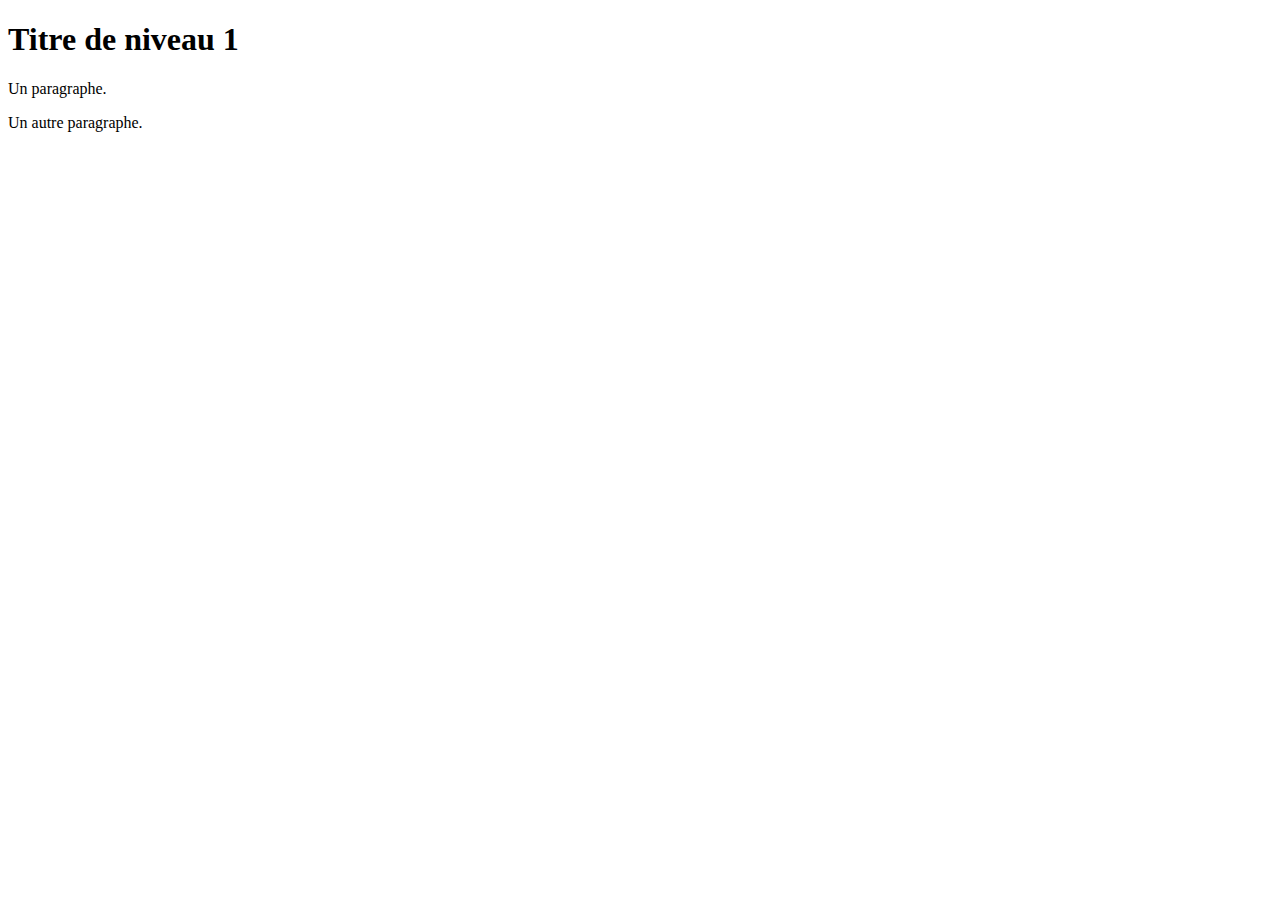
==== index.html @ 8bdc61c3 "Ajout du fichier index.html" ====
<!DOCTYPE html>
<html>
    <head>
        <meta name="viewport" content="width=device-width, initial-scale=1">
        <title>Le titre de la page.</title>
    </head>

    <body>
        <h1>Titre de niveau 1</h1>
        <p>Un paragraphe.</p>
        <p>Un autre paragraphe.</p>
    </body>
</html>
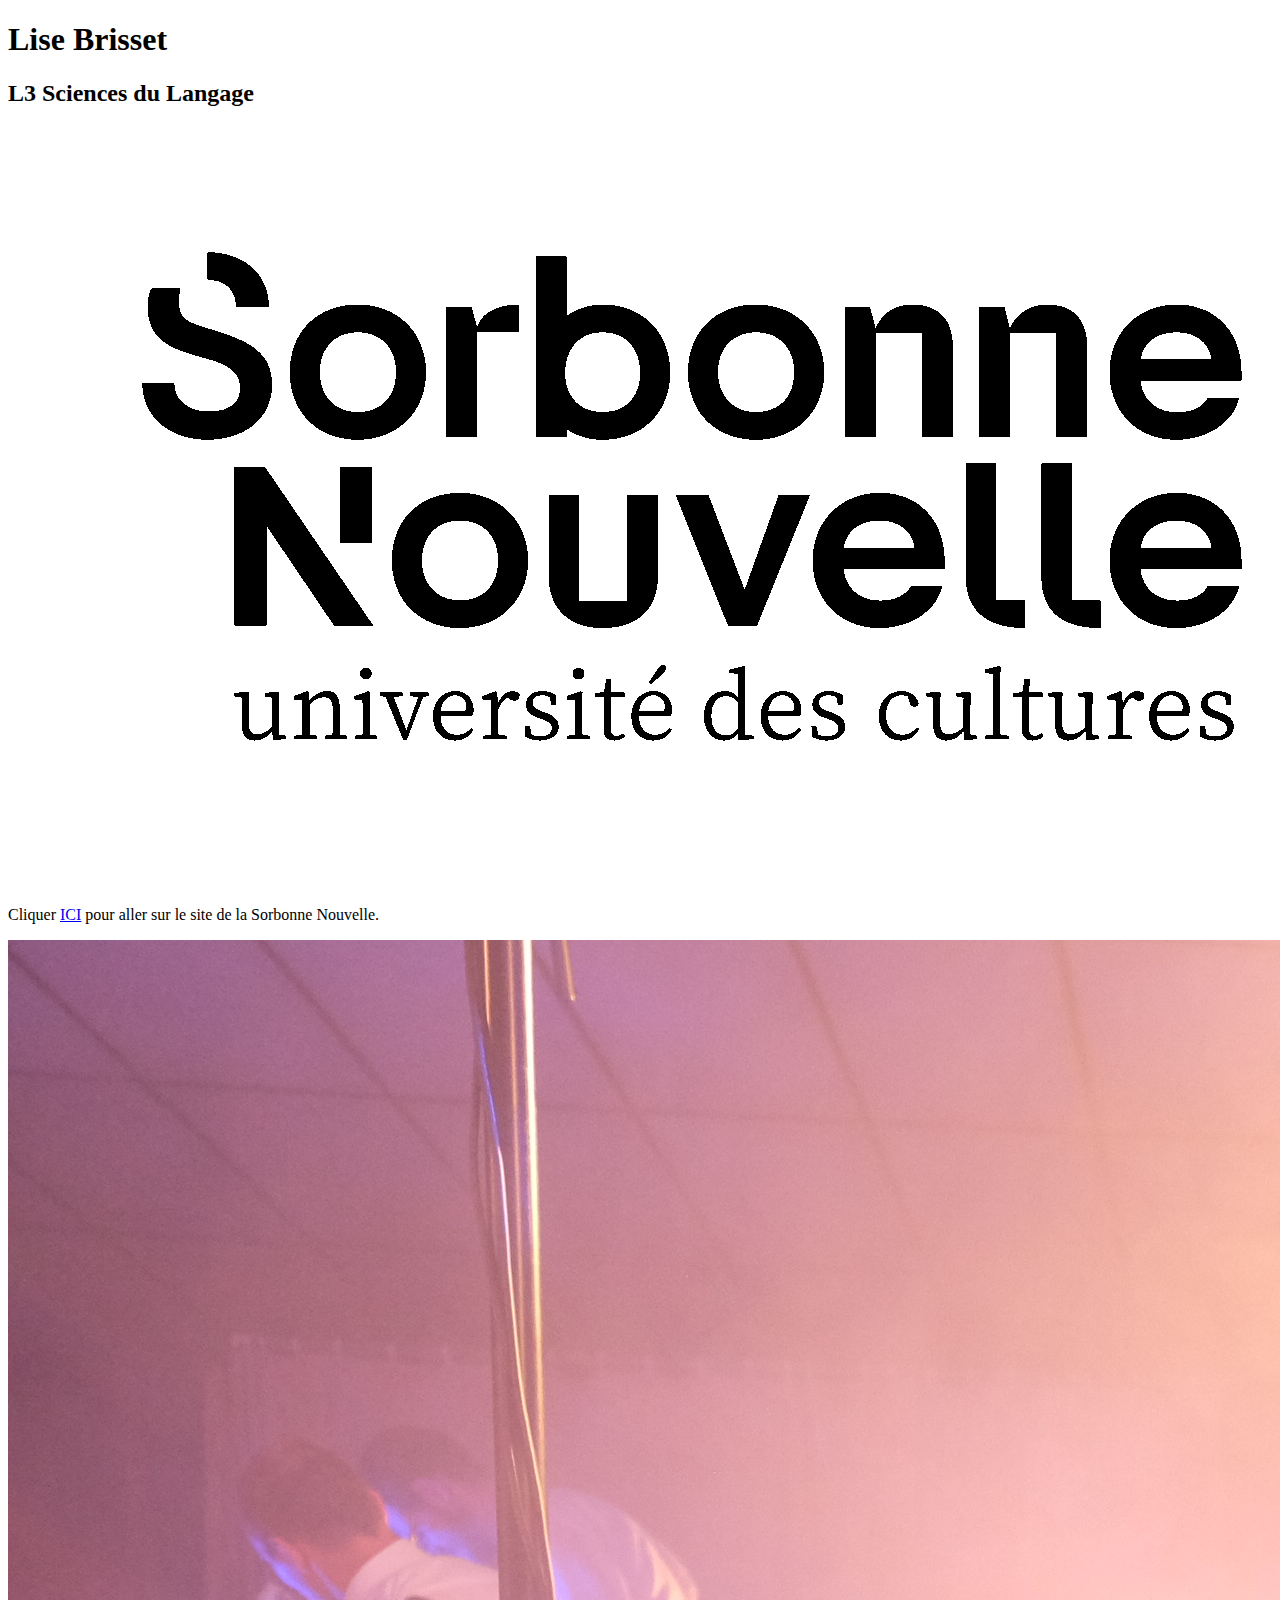
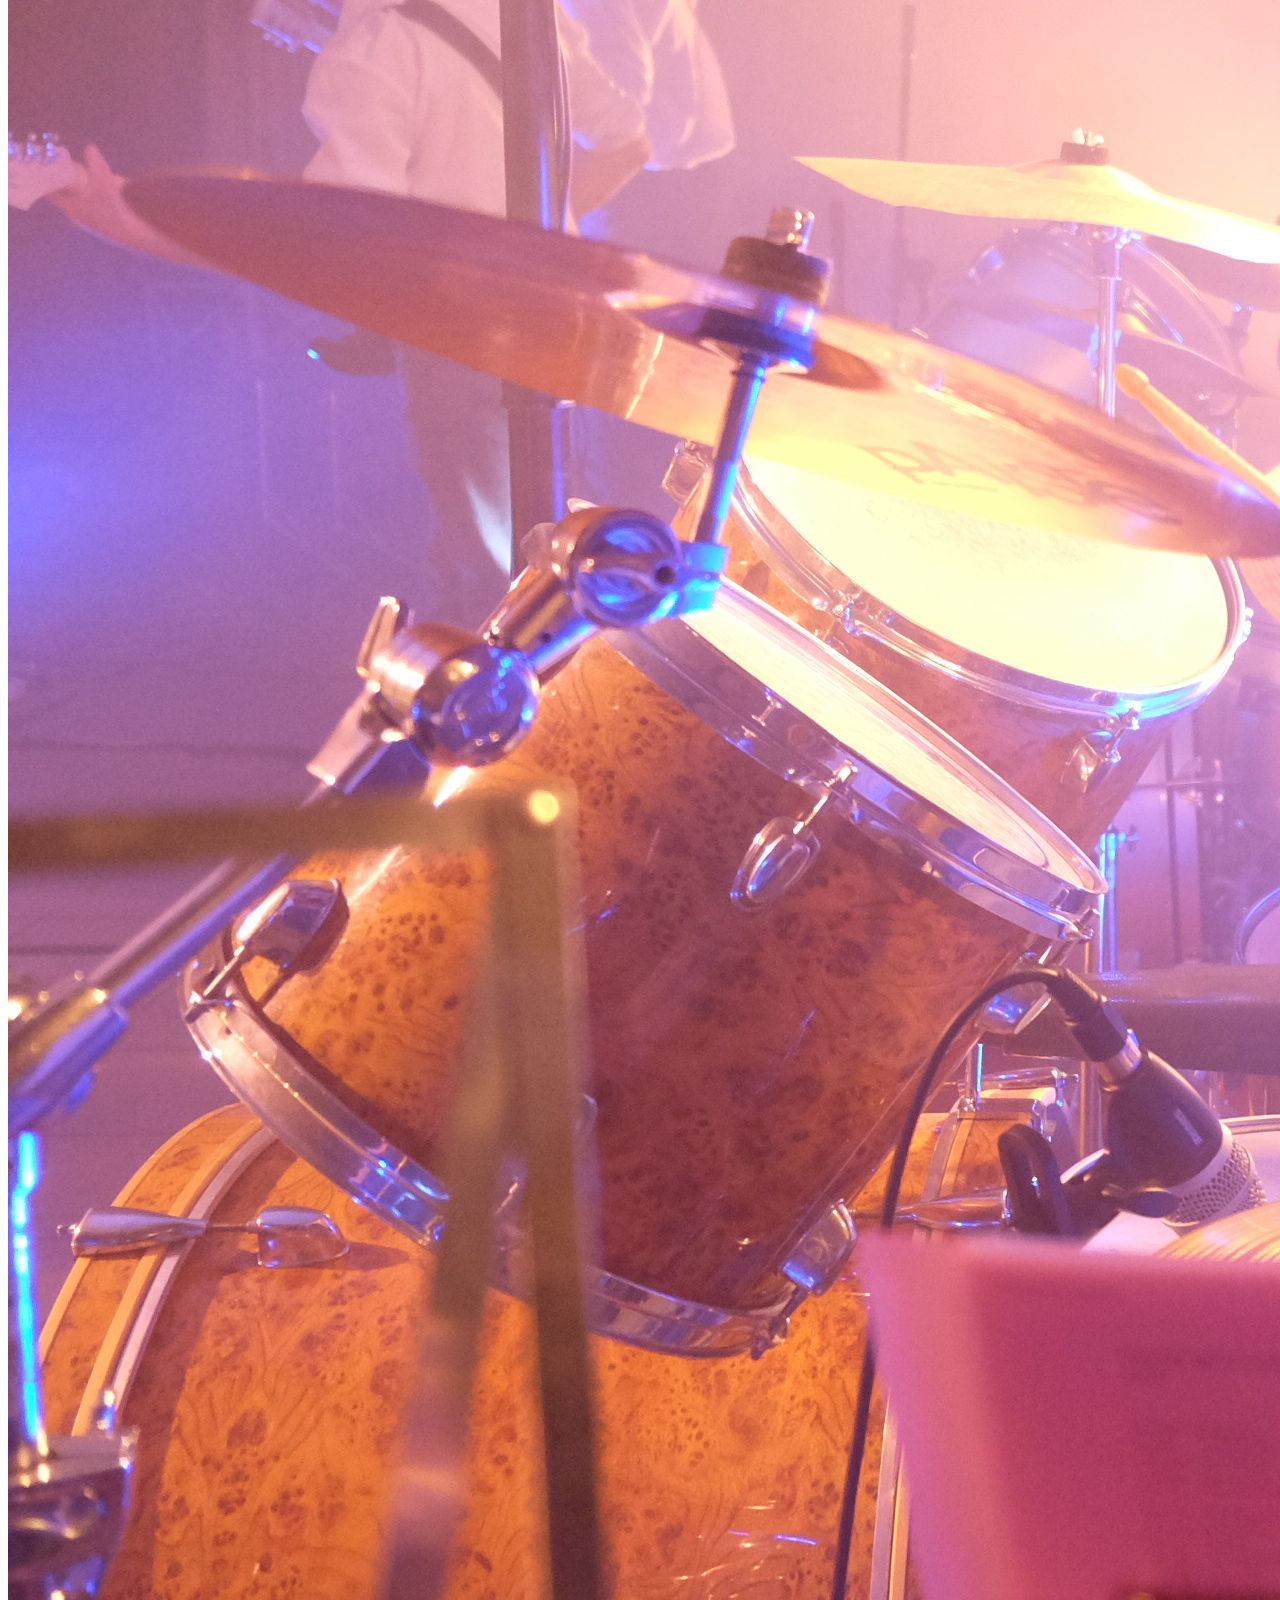
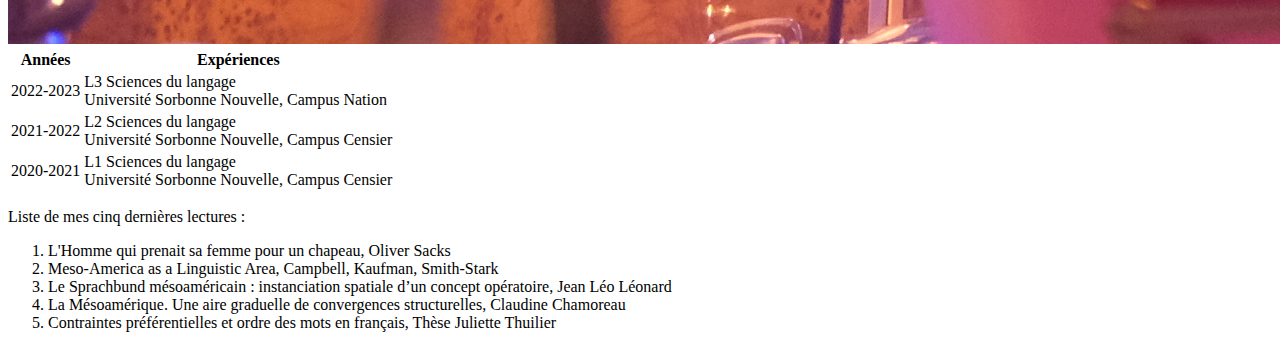
==== commit c57e4210: "Modification séance 1" ====
--- a/index.html
+++ b/index.html
@@ -1,13 +1,35 @@
 <!DOCTYPE html>
 <html>
     <head>
+		<meta charset="UTF-8" />
         <meta name="viewport" content="width=device-width, initial-scale=1">
-        <title>Le titre de la page.</title>
+        <title>Le site de Lise</title>
     </head>
 
     <body>
-        <h1>Titre de niveau 1</h1>
-        <p>Un paragraphe.</p>
-        <p>Un autre paragraphe.</p>
+        <h1>Lise Brisset</h1>
+        <h2>L3 Sciences du Langage</h2>
+		<img src="assets/img/sorbonne-nouvelle-devise-trapezes.png"/>
+		<p>Cliquer <a href="http://www.univ-paris3.fr/">ICI</a> pour aller sur le site de la Sorbonne Nouvelle.</p>
+		<img src="assets/img/concert2019.JPG" />
+		<table>
+			<thead>
+				<tr><th>Années</th><th>Expériences</th></tr>
+			</thead>
+			<tbody>
+				<tr><td>2022-2023</td><td>L3 Sciences du langage<br/>Université Sorbonne Nouvelle, Campus Nation</td></tr>
+				<tr><td>2021-2022</td><td>L2 Sciences du langage<br/>Université Sorbonne Nouvelle, Campus Censier</td></tr>
+				<tr><td>2020-2021</td><td>L1 Sciences du langage<br/>Université Sorbonne Nouvelle, Campus Censier</td></tr>
+			</tbody>
+		</table>
+		
+		<p>Liste de mes cinq dernières lectures :</p>
+		<ol>
+			<li>L'Homme qui prenait sa femme pour un chapeau, Oliver Sacks</li>
+			<li>Meso-America as a Linguistic Area, Campbell, Kaufman, Smith-Stark</li>
+			<li>Le Sprachbund mésoaméricain : instanciation spatiale d’un concept opératoire, Jean Léo Léonard</li>
+			<li>La Mésoamérique. Une aire graduelle de convergences structurelles, Claudine Chamoreau</li>
+			<li>Contraintes préférentielles et ordre des mots en français, Thèse Juliette Thuilier</li>
+		</ol>
     </body>
 </html>
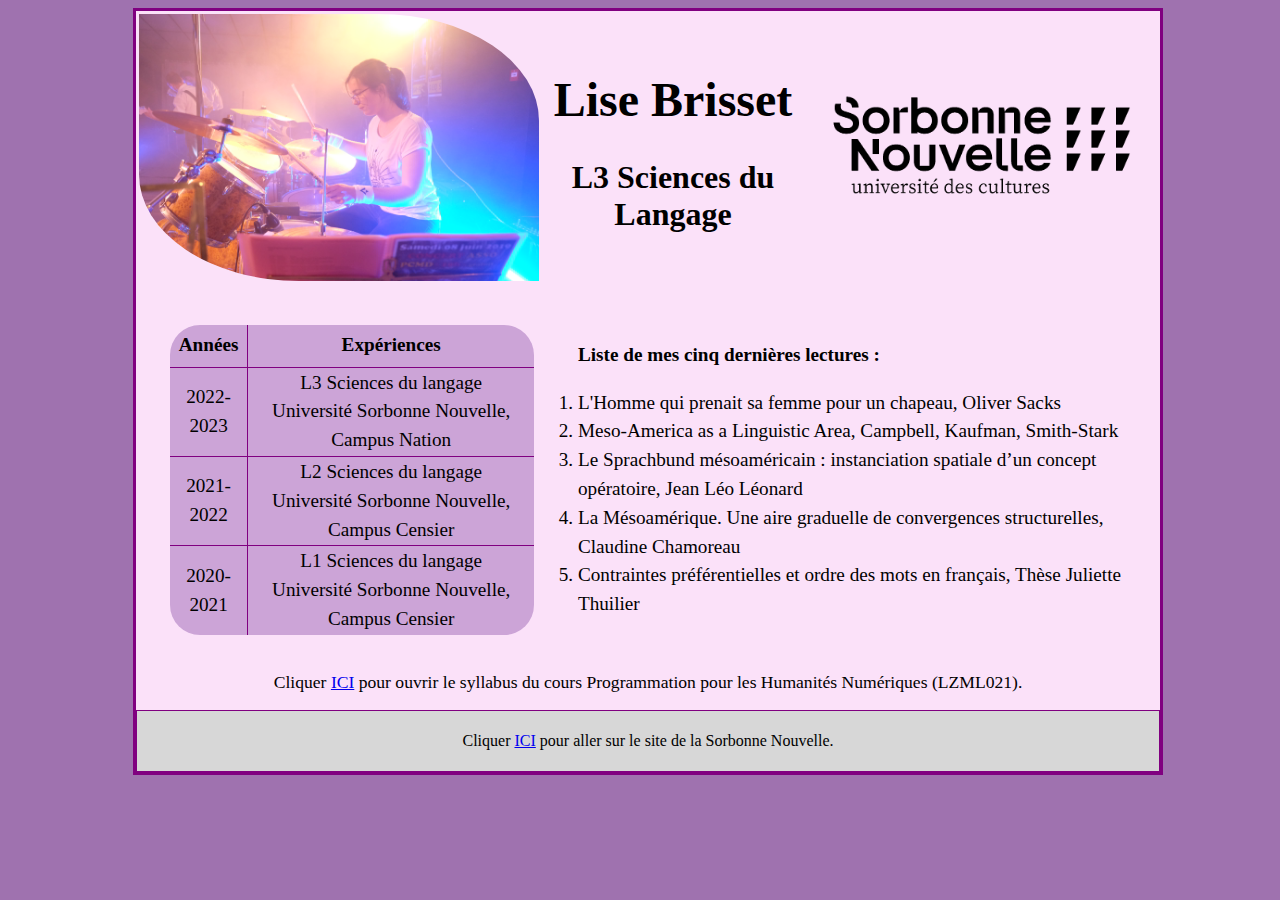
==== commit cd1700ae: "Version semaine 2" ====
--- a/index.html
+++ b/index.html
@@ -4,32 +4,64 @@
 		<meta charset="UTF-8" />
         <meta name="viewport" content="width=device-width, initial-scale=1">
         <title>Le site de Lise</title>
+		<link rel="stylesheet" href="assets/css/style.css" >
     </head>
 
     <body>
-        <h1>Lise Brisset</h1>
-        <h2>L3 Sciences du Langage</h2>
-		<img src="assets/img/sorbonne-nouvelle-devise-trapezes.png"/>
-		<p>Cliquer <a href="http://www.univ-paris3.fr/">ICI</a> pour aller sur le site de la Sorbonne Nouvelle.</p>
-		<img src="assets/img/concert2019.JPG" />
-		<table>
-			<thead>
-				<tr><th>Années</th><th>Expériences</th></tr>
-			</thead>
-			<tbody>
-				<tr><td>2022-2023</td><td>L3 Sciences du langage<br/>Université Sorbonne Nouvelle, Campus Nation</td></tr>
-				<tr><td>2021-2022</td><td>L2 Sciences du langage<br/>Université Sorbonne Nouvelle, Campus Censier</td></tr>
-				<tr><td>2020-2021</td><td>L1 Sciences du langage<br/>Université Sorbonne Nouvelle, Campus Censier</td></tr>
-			</tbody>
-		</table>
+		<div id="page">
 		
-		<p>Liste de mes cinq dernières lectures :</p>
-		<ol>
-			<li>L'Homme qui prenait sa femme pour un chapeau, Oliver Sacks</li>
-			<li>Meso-America as a Linguistic Area, Campbell, Kaufman, Smith-Stark</li>
-			<li>Le Sprachbund mésoaméricain : instanciation spatiale d’un concept opératoire, Jean Léo Léonard</li>
-			<li>La Mésoamérique. Une aire graduelle de convergences structurelles, Claudine Chamoreau</li>
-			<li>Contraintes préférentielles et ordre des mots en français, Thèse Juliette Thuilier</li>
-		</ol>
+			<div class="entete">
+				<table>
+					<tr>
+						<td id="case_avatar">
+							<img id="img_avatar" src="assets/img/concert2019.JPG" />
+						</td>
+						<td>
+							<h1>Lise Brisset</h1>
+							<h2>L3 Sciences du Langage</h2>
+						</td>
+						<td>
+							<img id="img_logo" src="assets/img/sorbonne-nouvelle-devise-trapezes.png"/>
+						</td>
+					</tr>
+				</table>
+			</div>
+			
+			<div id="aboutme">
+				<table>
+					<tr>
+						<td>
+							<table class="tableaux">
+								<thead>
+									<tr><th class="annee">Années</th><th>Expériences</th></tr>
+								</thead>
+								<tbody>
+									<tr><td class="annee">2022-2023</td><td>L3 Sciences du langage<br/>Université Sorbonne Nouvelle, Campus Nation</td></tr>
+									<tr><td class="annee">2021-2022</td><td>L2 Sciences du langage<br/>Université Sorbonne Nouvelle, Campus Censier</td></tr>
+									<tr><td class="annee">2020-2021</td><td>L1 Sciences du langage<br/>Université Sorbonne Nouvelle, Campus Censier</td></tr>
+								</tbody>
+							</table>
+						</td>
+						
+						<td>
+							<ol>
+								<p><b>Liste de mes cinq dernières lectures :</b></p>
+								<li>L'Homme qui prenait sa femme pour un chapeau, Oliver Sacks</li>
+								<li>Meso-America as a Linguistic Area, Campbell, Kaufman, Smith-Stark</li>
+								<li>Le Sprachbund mésoaméricain : instanciation spatiale d’un concept opératoire, Jean Léo Léonard</li>
+								<li>La Mésoamérique. Une aire graduelle de convergences structurelles, Claudine Chamoreau</li>
+								<li>Contraintes préférentielles et ordre des mots en français, Thèse Juliette Thuilier</li>
+							</ol>
+						</td>
+					</tr>
+				</table>
+			</div>
+			
+			<div id="syllabus">
+				<p>Cliquer <a href="syllabus.html">ICI</a> pour ouvrir le syllabus du cours Programmation pour les Humanités Numériques (LZML021).</p>
+			</div>
+			
+			<footer><p>Cliquer <a href="http://www.univ-paris3.fr/">ICI</a> pour aller sur le site de la Sorbonne Nouvelle.</p></footer>
+		</div>
     </body>
 </html>
--- a/assets/css/style.css
+++ b/assets/css/style.css
@@ -0,0 +1,100 @@
+body {
+	background-color:#9F72AF;
+	font-size:14px;
+	width:100vw;
+}
+
+h1 {
+	font-size:3rem;
+}
+
+h2 {
+	font-size:2rem;
+}
+
+#page {
+	margin:auto;
+	width:80%;
+	background-color:#FBE1F9;
+	border-width:3px;
+	border-style: solid;
+	border-color: purple;
+}
+
+.entete {
+	text-align:center;
+	display:flex;
+	font-family:malgun gothic;
+}
+
+.entete table{
+	width:100%;
+}
+
+
+#aboutme {
+	margin:3%;
+	font-size:1.2rem;
+	line-height:1.5;
+	font-family:calibri;
+}
+
+#aboutme table {
+	width:100%;
+}
+
+.tableaux {
+	border-collapse:collapse;
+	border-radius:30px;
+	background-color:#cca4d7;
+}
+
+.tableaux th {
+	height:40px;
+}
+
+.tableaux td {
+	height:70px;
+	text-align:center;
+}
+
+.tableaux tr:hover {
+	background-color:#B688CF;
+}
+/* Je n'ai pas réussi à trouver le moyen de laisser l'aspect arrondie de la première et dernière ligne lorsque l'on passe dessus. */
+
+.tableaux tbody tr {
+	border-top:1px solid purple;
+}
+
+.annee {
+	border-right:1px solid purple;
+}
+
+#syllabus {
+	text-align:center;
+	font-size:1.1rem;
+	font-family:calibri;
+}
+
+footer {
+	text-align:center;
+	background-color:#D7D7D7;
+	font-size:1rem;
+	padding:5px;
+	border: 1px solid purple;
+	font-family:calibri;
+}
+
+#img_logo {
+	width:350px;
+}
+
+#img_avatar {
+	width:400px;
+	border-radius:0% 40%;
+}
+
+#case_avatar {
+	text-align:left;
+}
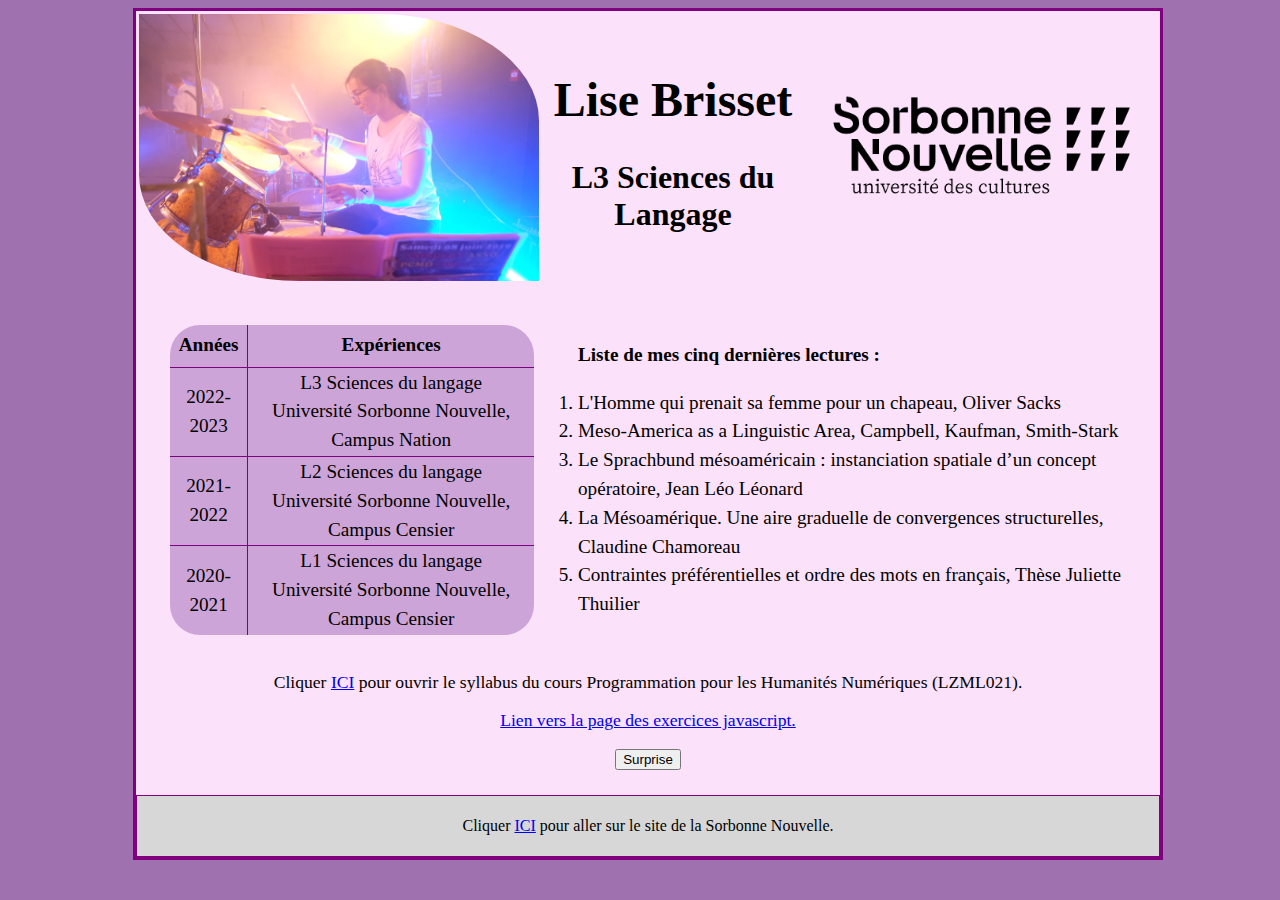
==== commit 08470f8a: "Version 3 du site" ====
--- a/index.html
+++ b/index.html
@@ -57,11 +57,27 @@
 				</table>
 			</div>
 			
-			<div id="syllabus">
+			<div class="liens_bas_de_page">
 				<p>Cliquer <a href="syllabus.html">ICI</a> pour ouvrir le syllabus du cours Programmation pour les Humanités Numériques (LZML021).</p>
 			</div>
 			
+			<div class="liens_bas_de_page">
+				<p><a href="devoir-string.html">Lien vers la page des exercices javascript.</a></p>
+			</div>
+			
+			<div id="bouton"">
+				<button onclick="bouton_surprise()">Surprise</button>
+			</div>
+			
 			<footer><p>Cliquer <a href="http://www.univ-paris3.fr/">ICI</a> pour aller sur le site de la Sorbonne Nouvelle.</p></footer>
+			
 		</div>
+		
+		<script>
+			function bouton_surprise() {
+				alert("Vive les Sciences du Langage !")
+			}
+		</script>
+		
     </body>
 </html>
--- a/assets/css/style.css
+++ b/assets/css/style.css
@@ -71,10 +71,15 @@
 	border-right:1px solid purple;
 }
 
-#syllabus {
+.liens_bas_de_page {
 	text-align:center;
 	font-size:1.1rem;
 	font-family:calibri;
+}
+
+#bouton {
+	text-align:center;
+	margin-bottom:25px;
 }
 
 footer {
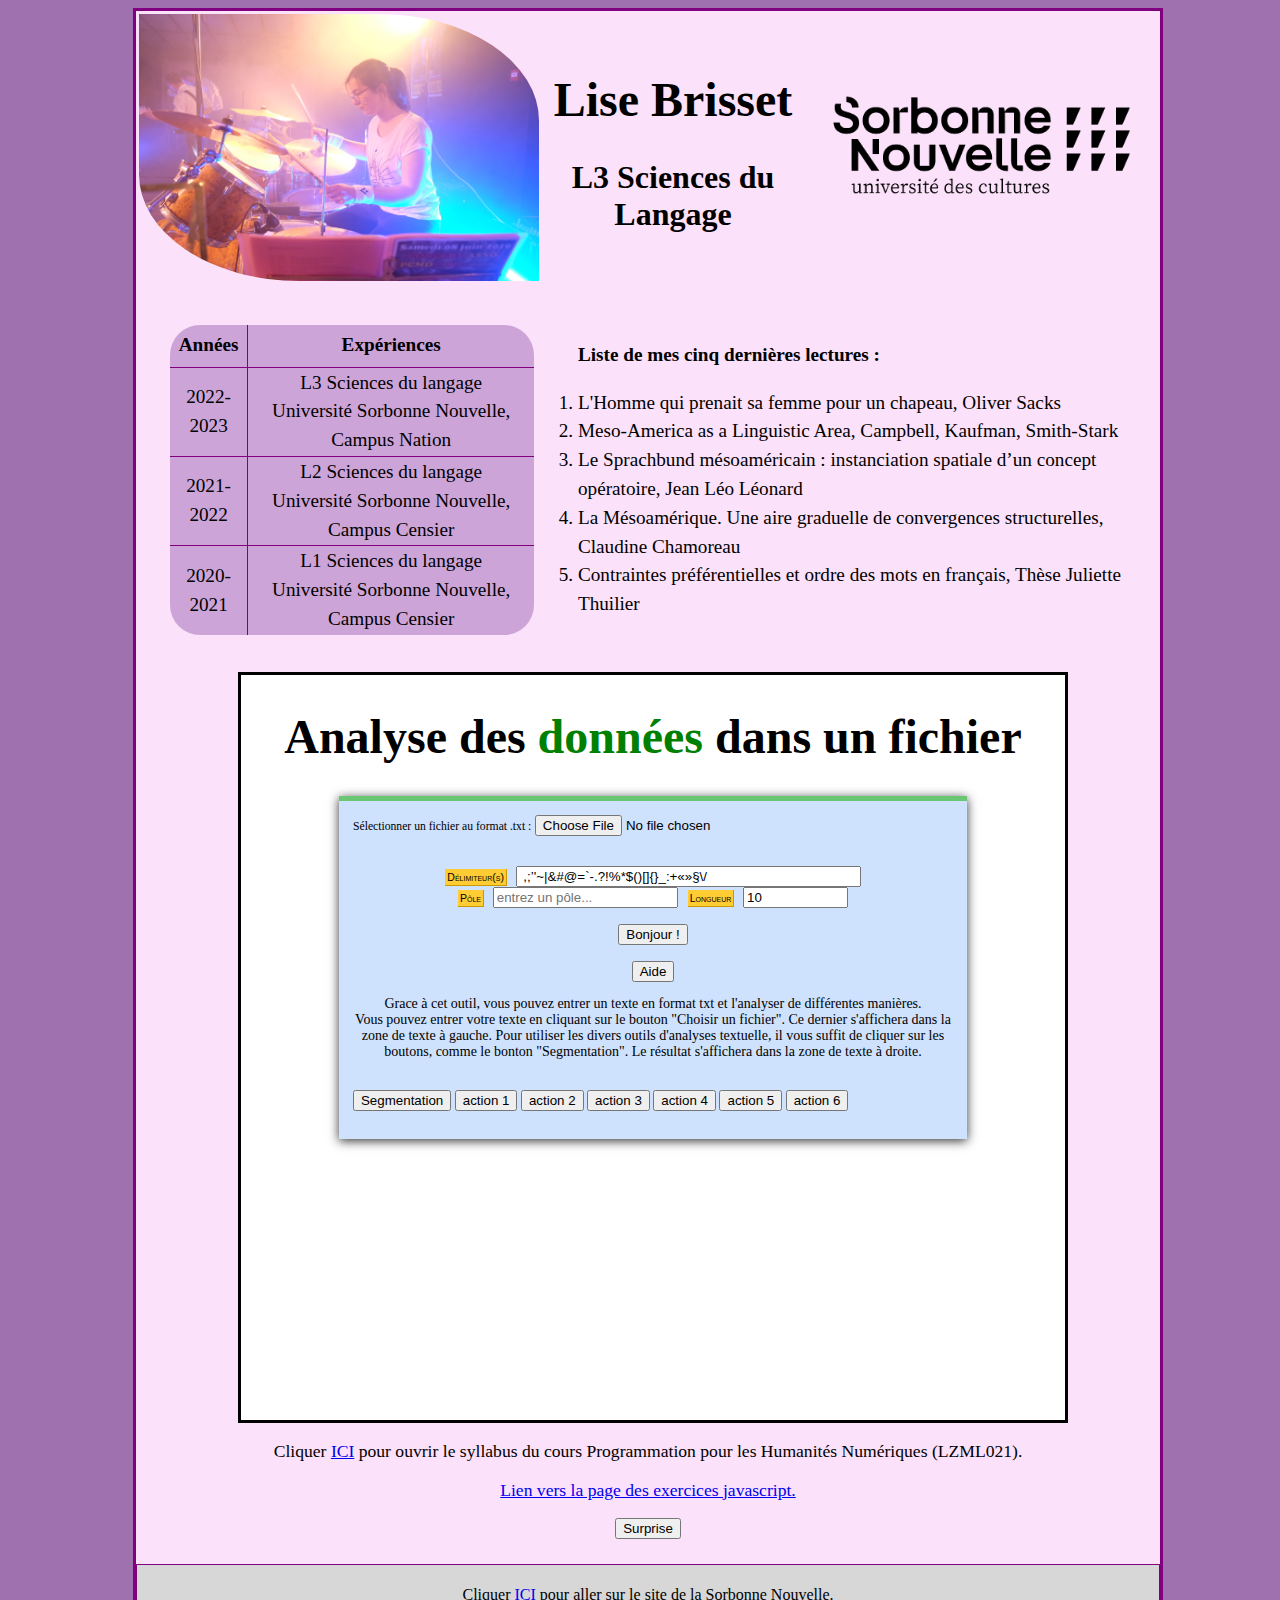
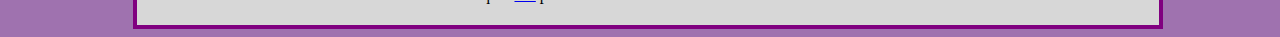
==== commit 17730774: "projet-v1" ====
--- a/index.html
+++ b/index.html
@@ -5,6 +5,7 @@
         <meta name="viewport" content="width=device-width, initial-scale=1">
         <title>Le site de Lise</title>
 		<link rel="stylesheet" href="assets/css/style.css" >
+		<script src="assets/JS/main.js"></script>
     </head>
 
     <body>
@@ -57,6 +58,63 @@
 				</table>
 			</div>
 			
+			
+			<div id="container">
+				<h1 style="text-align:center;">Analyse des <span style="color:green">données</span> dans un fichier</h1>
+
+				<div id="page-wrapper">
+					<div>
+						<span>
+							<label for="fileInput" class="btn"><small>Sélectionner un fichier au format .txt
+									:</small></label>
+							<input id="fileInput" type="file" accept="text/plain" name="Fichier (.txt)" />
+						</span>
+					</div>
+					<br />
+					<p style="text-align:center;">
+						<small>
+							<label for="delimID" class="mylabel">Délimiteur(s)</label>
+							&nbsp;
+							<input type="text" value=" ,;’'~|&#@=`-.?!%*$()[]{}_:+«»§\/" name="delim" id="delimID" size="40" />
+						</small>
+						<br />
+						<small>
+							<label for="poleID" class="mylabel">Pôle</label>
+							&nbsp;
+							<input type="text" placeholder="entrez un pôle..." name="pole" id="poleID" size="20" />
+						</small>
+						&nbsp;
+						<small>
+							<label for="lgID" class="mylabel">Longueur</label>
+							&nbsp;
+							<input type="text" value="10" name="lg" id="lgID" size="10" />
+						</small>
+						<br />
+						<br />
+						<button onclick='alert("Voici un outil pour faire des analyses textuelle, développé dans le cadre du cours Programmation pour les Humanités Numériques en 2023.");'><span>Bonjour !</span></button>
+						<br/>
+						<br/>
+						<button id="boutonAide" onclick="bouton_aide()">Aide</button>
+						<div id="aide"><p><center>Grace à cet outil, vous pouvez entrer un texte en format txt et l'analyser de différentes manières. <br/>Vous pouvez entrer votre texte en cliquant sur le bouton "Choisir un fichier". Ce dernier s'affichera dans la zone de texte à gauche. Pour utiliser les divers outils d'analyses textuelle, il vous suffit de cliquer sur les boutons, comme le bonton "Segmentation". Le résultat s'affichera dans la zone de texte à droite.</center></p></div>
+						<br />
+						<button class="submit" onclick="bouton_segmentation()");"><span>Segmentation</span></button>
+						<button class="submit" onclick="alert('Je ne fais rien, changez-moi !');"><span>action 1</span></button>
+						<button class="submit" onclick="alert('Je ne fais rien, changez-moi !')"><span>action 2</span></button>
+						<button class="submit" onclick="alert('Je ne fais rien, changez-moi !')"><span>action 3</span></button>
+						<button class="submit" onclick="alert('Je ne fais rien, changez-moi !')"><span>action 4</span></button>
+						<button class="submit" onclick="alert('Je ne fais rien, changez-moi !')"><span>action 5</span></button>
+						<button class="submit" onclick="alert('Je ne fais rien, changez-moi !')"><span>action 6</span></button>
+					</p>
+				</div>
+				<div id="logger" style="width:100%"></div>
+				<br />
+				<div id="Global">
+					<div id="fileDisplayArea"></div>
+					<div id="page-analysis"></div>
+				</div>
+			</div>
+			
+
 			<div class="liens_bas_de_page">
 				<p>Cliquer <a href="syllabus.html">ICI</a> pour ouvrir le syllabus du cours Programmation pour les Humanités Numériques (LZML021).</p>
 			</div>
--- a/assets/css/style.css
+++ b/assets/css/style.css
@@ -103,3 +103,77 @@
 #case_avatar {
 	text-align:left;
 }
+
+
+/* Ajout du style du projet en dessous */
+
+.mylabel {
+	background-color: rgb(255, 204, 51);
+	font-family: arial,helvetica,sans-serif;
+	font-variant: small-caps;
+	font-size: 90%;
+	padding: 2px;
+	border-right: 1px solid rgb(204, 153, 0);
+	border-bottom: 1px solid rgb(204, 153, 0);
+}
+
+.infolog {
+	text-align:center;
+	border: 2pt solid rgb(0, 128, 0);
+	padding: 1pt;
+	margin-left: 0px;
+	margin-right: 0px;
+	background: rgb(128, 255, 128);
+}
+
+.errorlog {
+	text-align:center;
+	border: 2pt solid rgb(255, 0, 0);
+	padding: 2pt;
+	margin-left: 0px;
+	margin-right: 0px;
+	background-color: rgb(255, 96, 96);
+}
+
+#container {
+	background-color: white;
+	border: 3px solid black;
+	padding: 2px;
+	padding-bottom: 5%; 
+	width: 80%;
+	margin-left:10%;
+	height: 100%;
+	min-height: 100%;
+	position: relative;
+}
+
+#page-wrapper {
+	width: 600px;
+	background: #cee1fd;
+	padding: 1em;
+	margin: 1em auto;
+	border-top: 5px solid #69c773;
+	box-shadow: 0 2px 10px rgba(0,0,0,0.8);
+}
+
+#Global {
+	margin-right: auto; 
+	margin-left: auto; 
+	width: 80%; 
+	border: 3px; 
+	display:table;
+}
+#Global #fileDisplayArea {
+	float:left;
+	width:48%;
+	background: #FFF;
+	font-size:0.6em;
+	height:200px;
+	overflow:scroll;
+}
+#Global #page-analysis {
+	margin-left:52%;
+	background: #FFF;
+	height:200px;
+	overflow:scroll;
+}
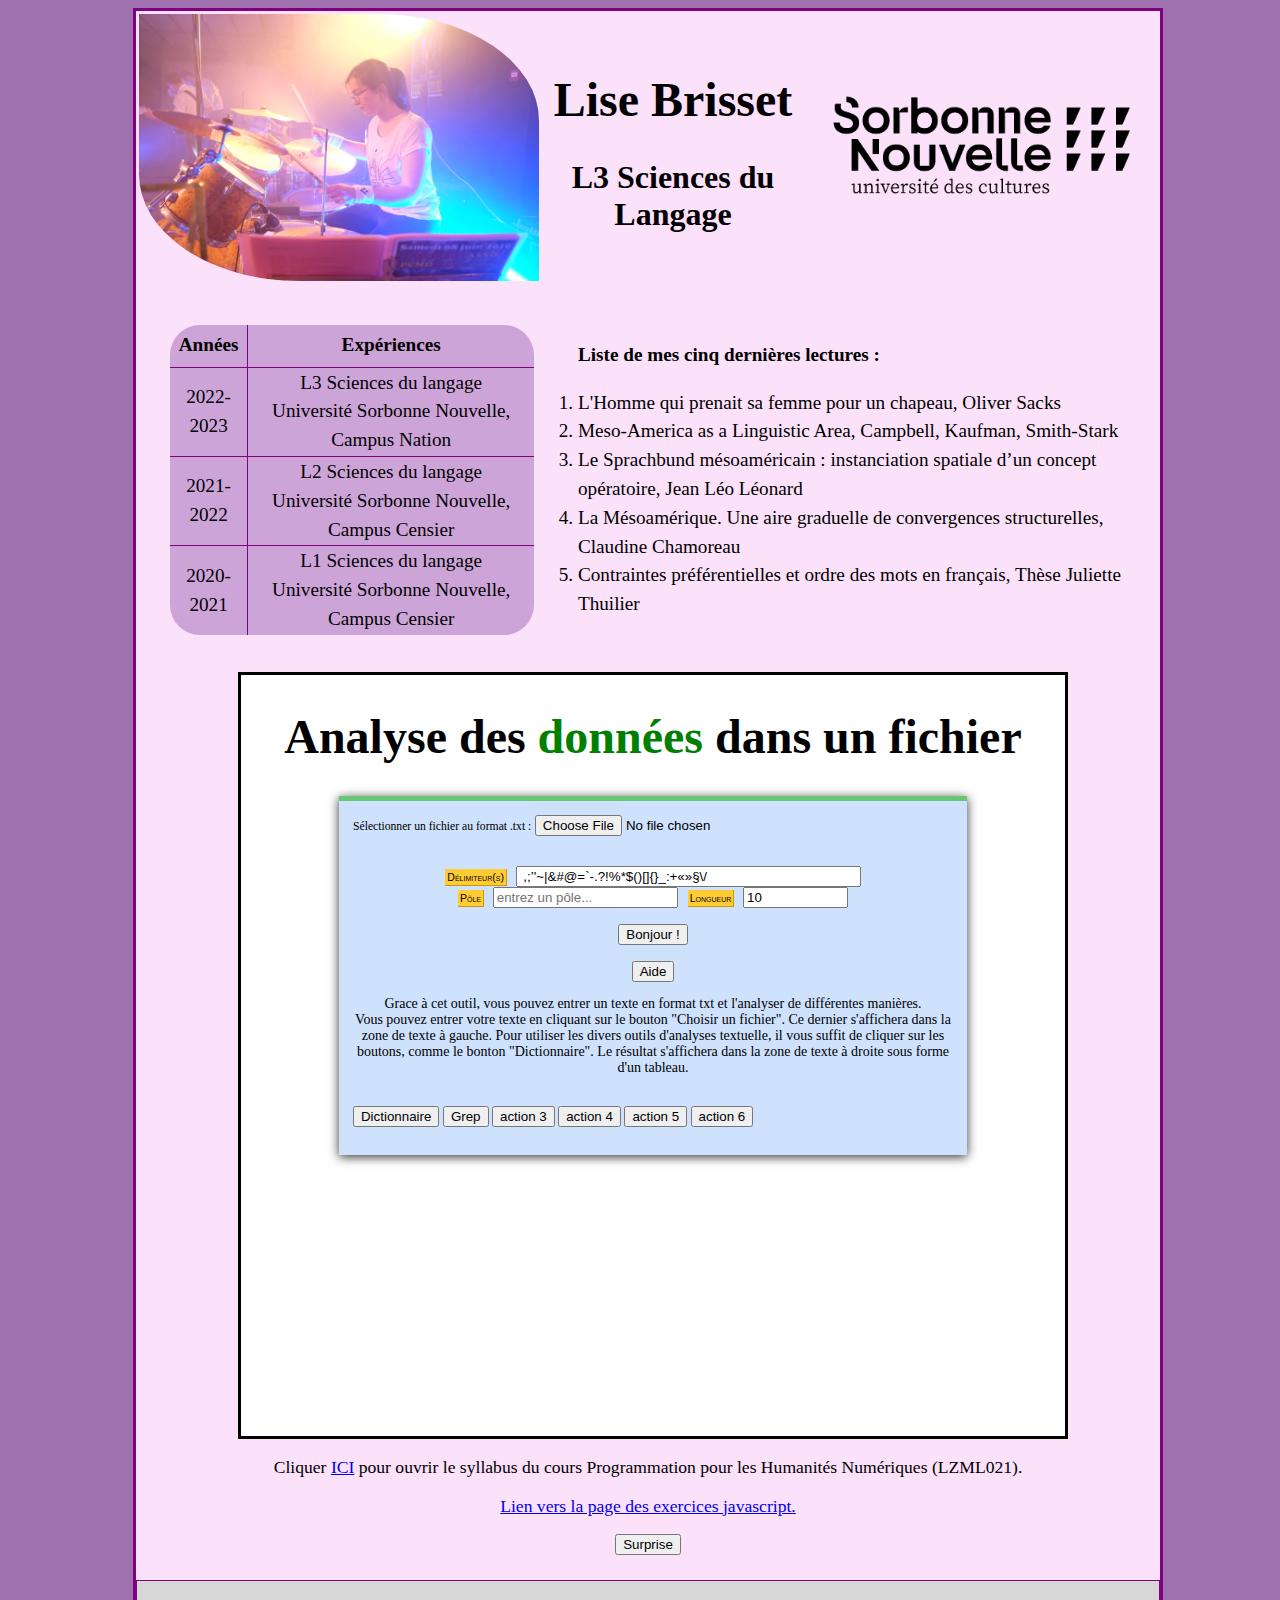
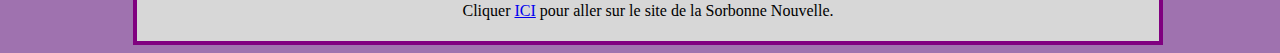
==== commit 6b9c0e6b: "projet-v3" ====
--- a/index.html
+++ b/index.html
@@ -95,11 +95,11 @@
 						<br/>
 						<br/>
 						<button id="boutonAide" onclick="bouton_aide()">Aide</button>
-						<div id="aide"><p><center>Grace à cet outil, vous pouvez entrer un texte en format txt et l'analyser de différentes manières. <br/>Vous pouvez entrer votre texte en cliquant sur le bouton "Choisir un fichier". Ce dernier s'affichera dans la zone de texte à gauche. Pour utiliser les divers outils d'analyses textuelle, il vous suffit de cliquer sur les boutons, comme le bonton "Segmentation". Le résultat s'affichera dans la zone de texte à droite.</center></p></div>
+						<div id="aide"><p><center>Grace à cet outil, vous pouvez entrer un texte en format txt et l'analyser de différentes manières. <br/>Vous pouvez entrer votre texte en cliquant sur le bouton "Choisir un fichier". Ce dernier s'affichera dans la zone de texte à gauche. Pour utiliser les divers outils d'analyses textuelle, il vous suffit de cliquer sur les boutons, comme le bonton "Dictionnaire". Le résultat s'affichera dans la zone de texte à droite sous forme d'un tableau.</center></p></div>
 						<br />
-						<button class="submit" onclick="bouton_segmentation()");"><span>Segmentation</span></button>
-						<button class="submit" onclick="alert('Je ne fais rien, changez-moi !');"><span>action 1</span></button>
-						<button class="submit" onclick="alert('Je ne fais rien, changez-moi !')"><span>action 2</span></button>
+						<!--<button class="submit" onclick="segmentation();"><span>Segmentation</span></button>-->
+						<button class="submit" onclick="dictionnaire();"><span>Dictionnaire</span></button>
+						<button class="submit" onclick="grep()"><span>Grep</span></button>
 						<button class="submit" onclick="alert('Je ne fais rien, changez-moi !')"><span>action 3</span></button>
 						<button class="submit" onclick="alert('Je ne fais rien, changez-moi !')"><span>action 4</span></button>
 						<button class="submit" onclick="alert('Je ne fais rien, changez-moi !')"><span>action 5</span></button>
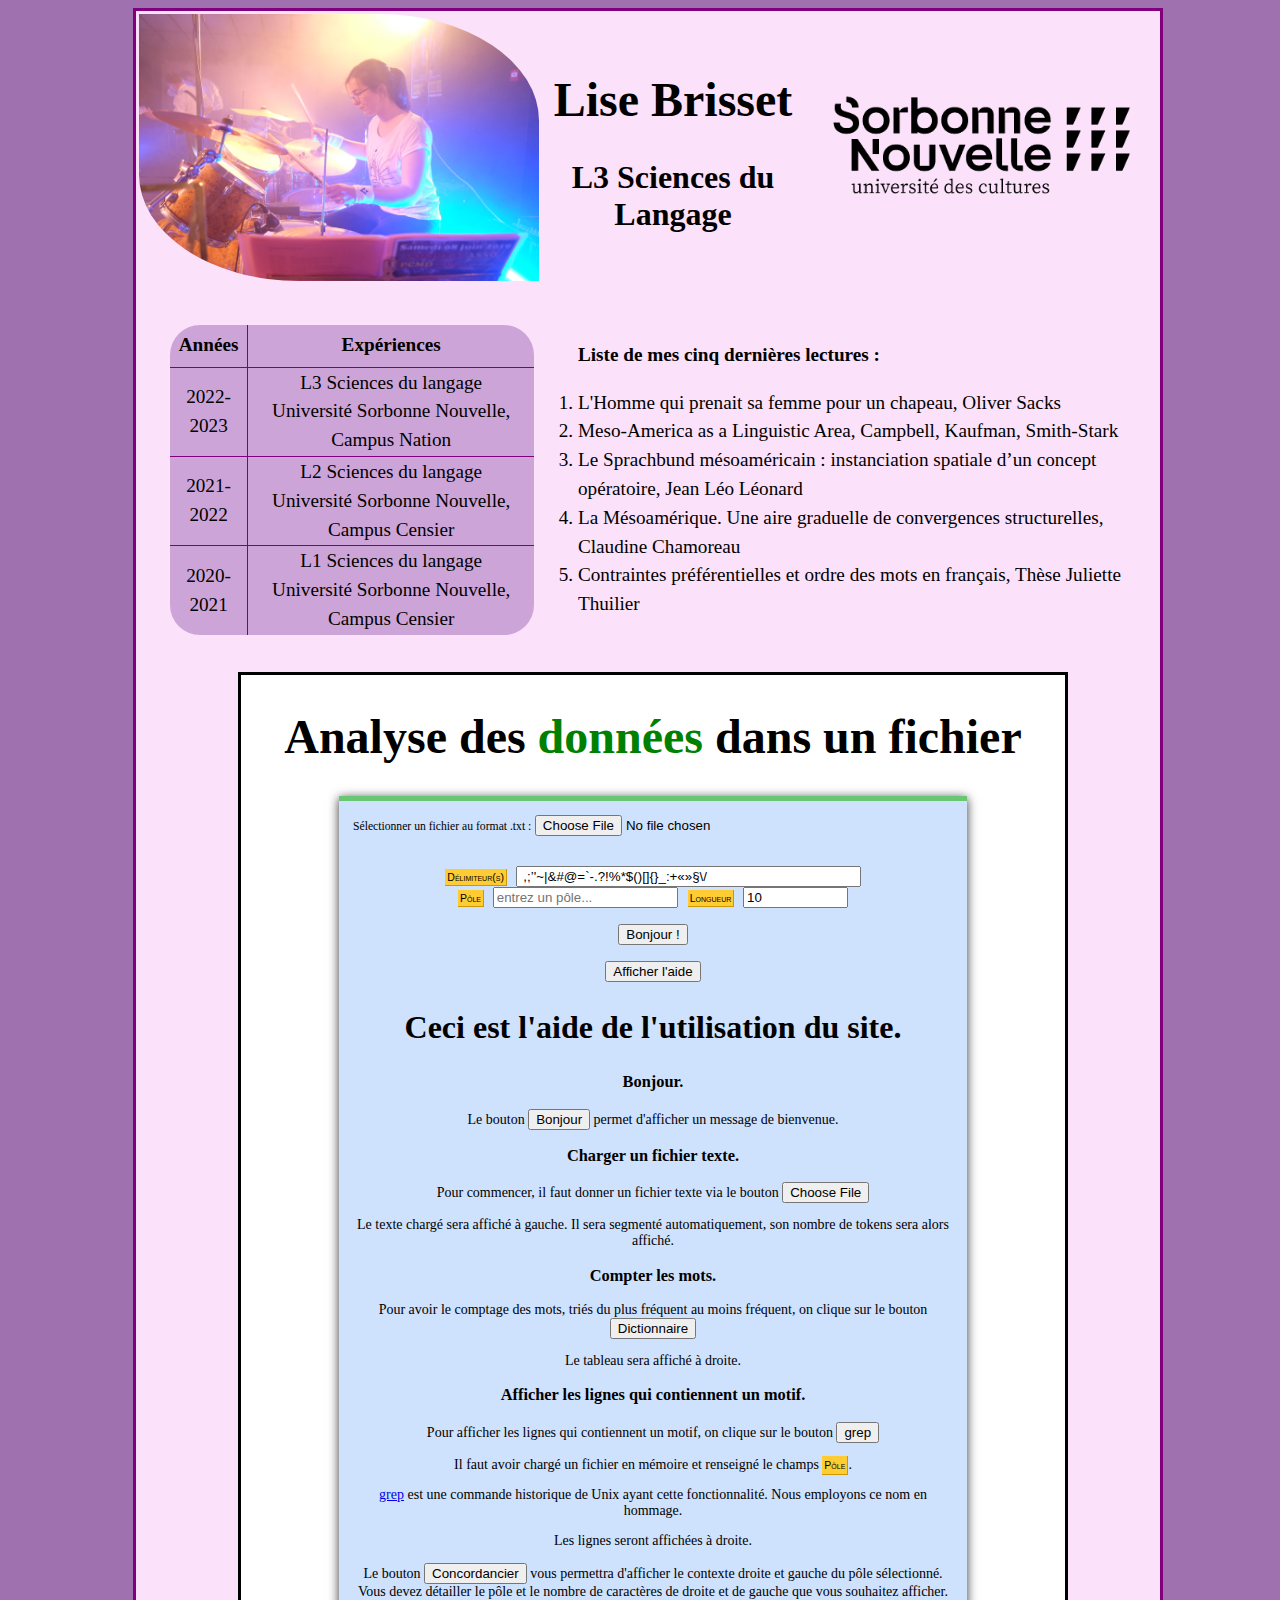
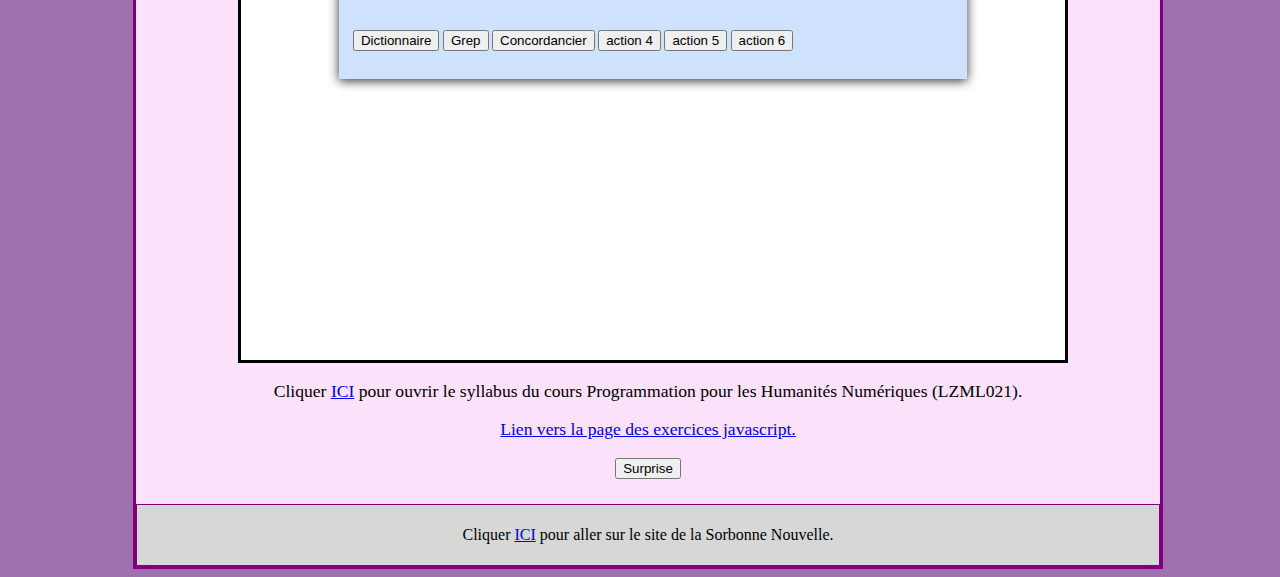
==== commit 60acb2c6: "Add files via upload" ====
--- a/index.html
+++ b/index.html
@@ -94,13 +94,34 @@
 						<button onclick='alert("Voici un outil pour faire des analyses textuelle, développé dans le cadre du cours Programmation pour les Humanités Numériques en 2023.");'><span>Bonjour !</span></button>
 						<br/>
 						<br/>
-						<button id="boutonAide" onclick="bouton_aide()">Aide</button>
-						<div id="aide"><p><center>Grace à cet outil, vous pouvez entrer un texte en format txt et l'analyser de différentes manières. <br/>Vous pouvez entrer votre texte en cliquant sur le bouton "Choisir un fichier". Ce dernier s'affichera dans la zone de texte à gauche. Pour utiliser les divers outils d'analyses textuelle, il vous suffit de cliquer sur les boutons, comme le bonton "Dictionnaire". Le résultat s'affichera dans la zone de texte à droite sous forme d'un tableau.</center></p></div>
+						<!-- <button id="boutonAide" onclick="bouton_aide()">Aide</button> -->
+						<button id="boutonAide" onclick="afficheCacheAide()">Afficher l'aide</button>
+						<div id="aide">
+							<p>
+								<center>
+									<h2>Ceci est l'aide de l'utilisation du site.</h2>
+									<h3>Bonjour.</h3>
+									<p>Le bouton <button onclick="javascript:void(0);">Bonjour</button> permet d'afficher un message de bienvenue.</p>
+									<h3>Charger un fichier texte.</h3>
+									<p>Pour commencer, il faut donner un fichier texte via le bouton <button onclick="javascript:void(0);">Choose File</button></p>
+									<p>Le texte chargé sera affiché à gauche. Il sera segmenté automatiquement, son nombre de tokens sera alors affiché.</p>
+									<h3>Compter les mots.</h3>
+									<p>Pour avoir le comptage des mots, triés du plus fréquent au moins fréquent, on clique sur le bouton <button onclick="javascript:void(0);">Dictionnaire</button></p>
+									<p>Le tableau sera affiché à droite.</p>
+									<h3>Afficher les lignes qui contiennent un motif.</h3>
+									<p>Pour afficher les lignes qui contiennent un motif, on clique sur le bouton <button onclick="javascript:void(0);">grep</button></p>
+									<p>Il faut avoir chargé un fichier en mémoire et renseigné le champs <label class="mylabel"><small>Pôle</small></label>.</p>
+									<p><a href="https://fr.wikipedia.org/wiki/Grep">grep</a> est une commande historique de Unix ayant cette fonctionnalité. Nous employons ce nom en hommage.</p>
+									<p>Les lignes seront affichées à droite.</p>
+									<p>Le bouton <button onclick="javascript:void(0);">Concordancier</button> vous permettra d'afficher le contexte droite et gauche du pôle sélectionné. Vous devez détailler le pôle et le nombre de caractères de droite et de gauche que vous souhaitez afficher.</p>
+								</center>
+							</p>
+						</div>
 						<br />
 						<!--<button class="submit" onclick="segmentation();"><span>Segmentation</span></button>-->
 						<button class="submit" onclick="dictionnaire();"><span>Dictionnaire</span></button>
 						<button class="submit" onclick="grep()"><span>Grep</span></button>
-						<button class="submit" onclick="alert('Je ne fais rien, changez-moi !')"><span>action 3</span></button>
+						<button class="submit" onclick="concordancier()"><span>Concordancier</span></button>
 						<button class="submit" onclick="alert('Je ne fais rien, changez-moi !')"><span>action 4</span></button>
 						<button class="submit" onclick="alert('Je ne fais rien, changez-moi !')"><span>action 5</span></button>
 						<button class="submit" onclick="alert('Je ne fais rien, changez-moi !')"><span>action 6</span></button>
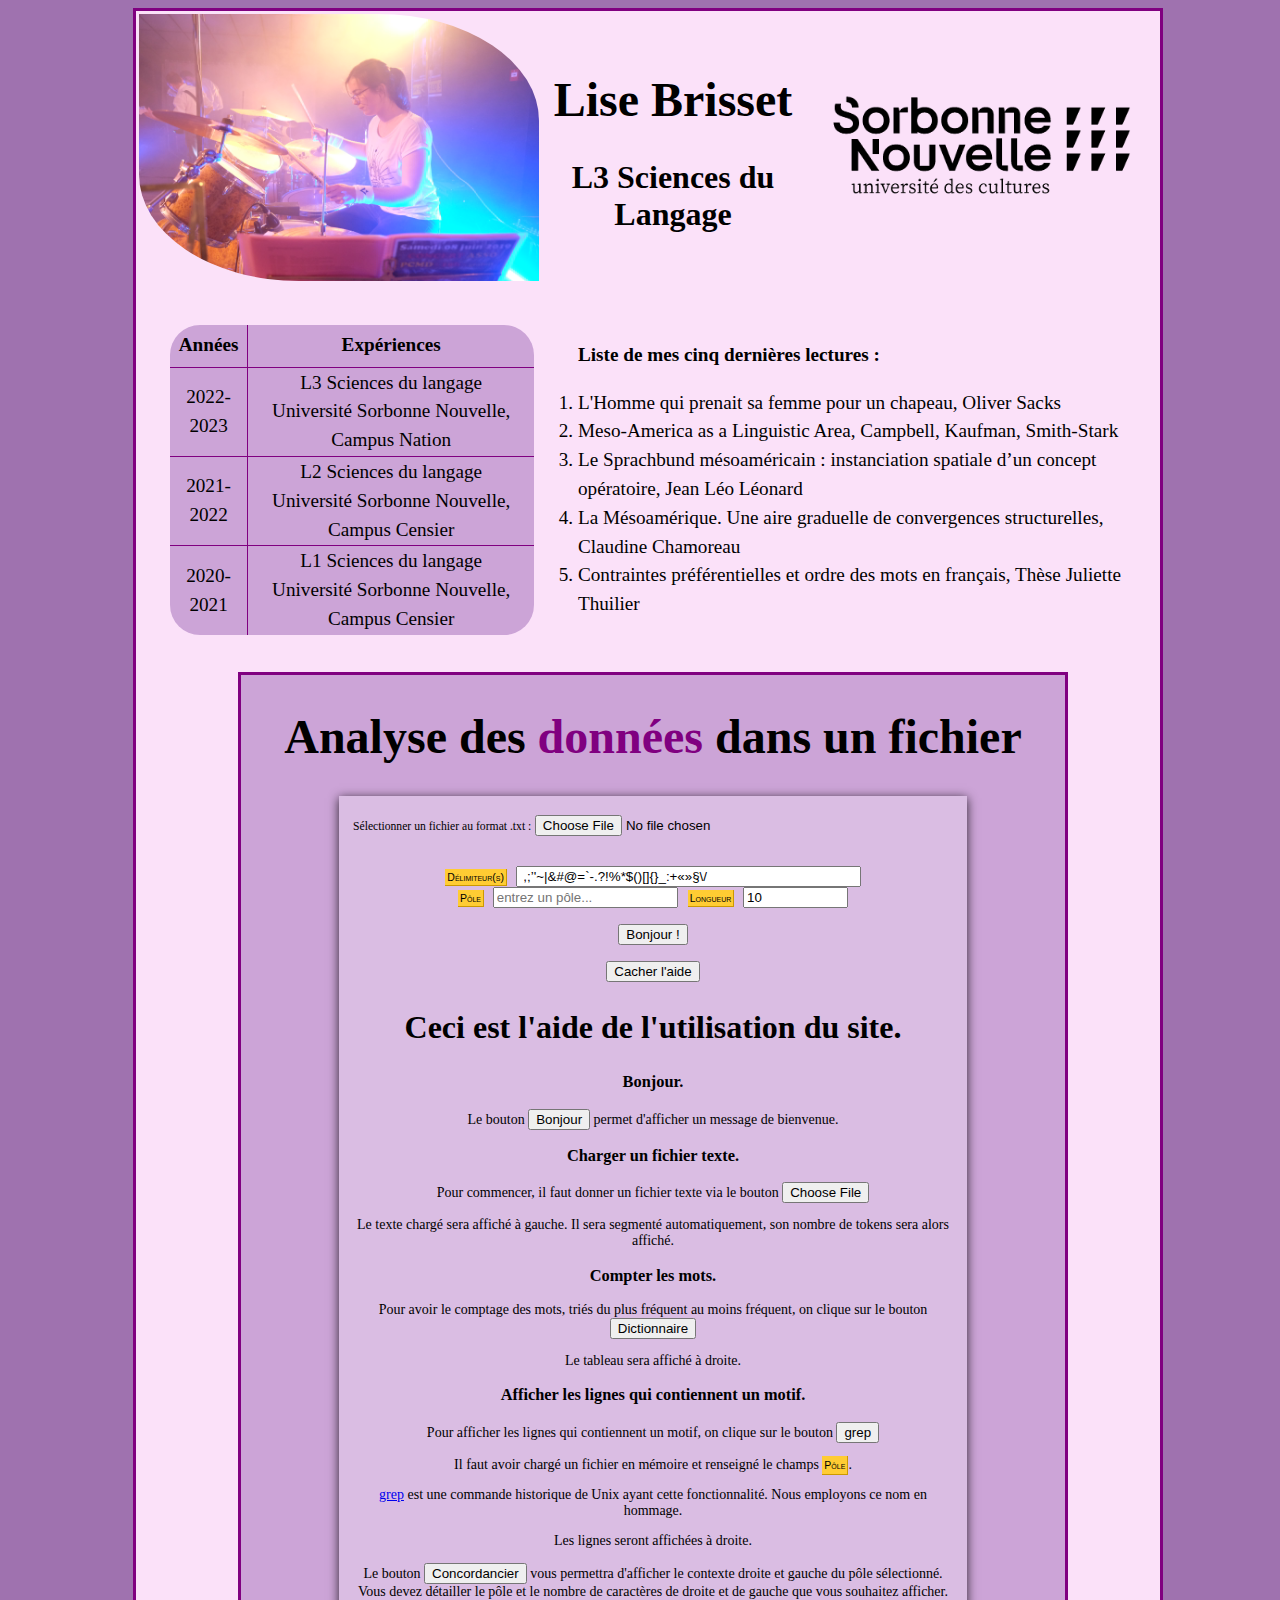
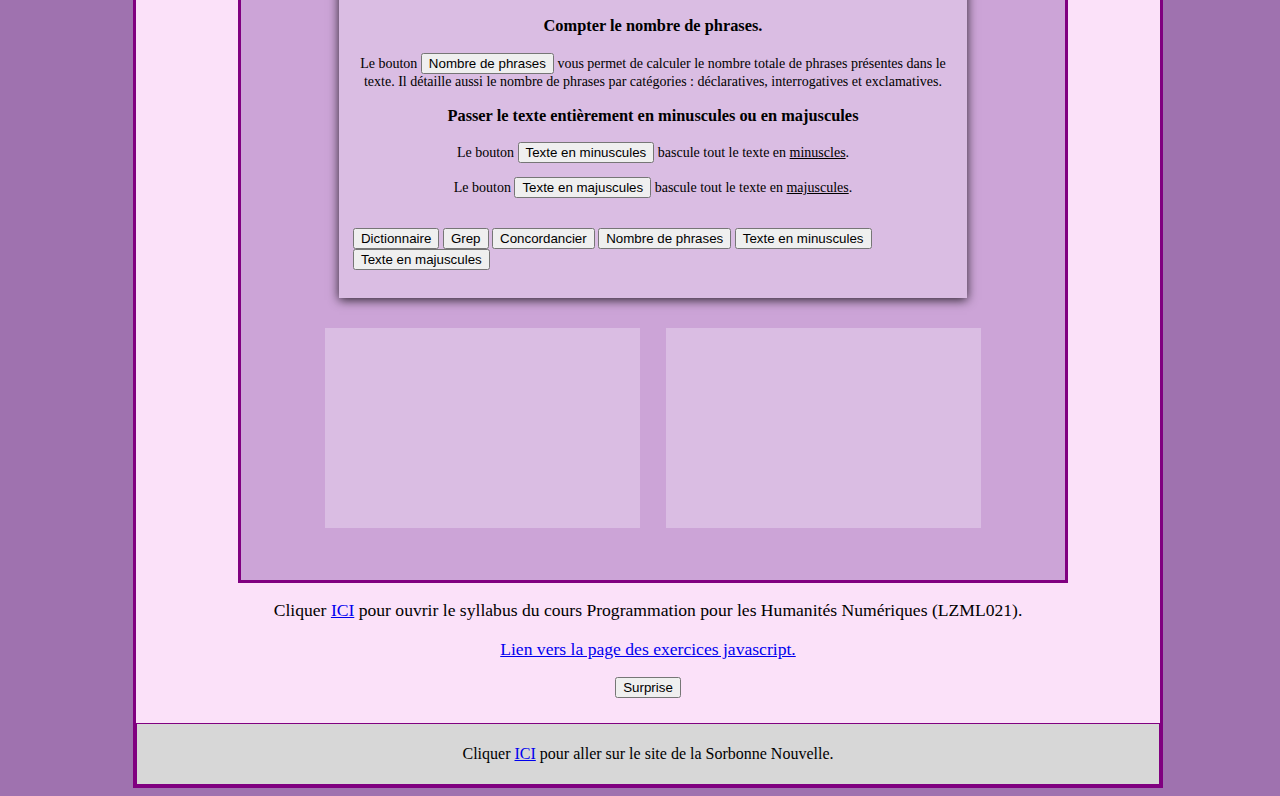
==== commit f8d5bacd: "Add files via upload" ====
--- a/index.html
+++ b/index.html
@@ -60,7 +60,7 @@
 			
 			
 			<div id="container">
-				<h1 style="text-align:center;">Analyse des <span style="color:green">données</span> dans un fichier</h1>
+				<h1 style="text-align:center;">Analyse des <span style="color:purple">données</span> dans un fichier</h1>
 
 				<div id="page-wrapper">
 					<div>
@@ -95,7 +95,7 @@
 						<br/>
 						<br/>
 						<!-- <button id="boutonAide" onclick="bouton_aide()">Aide</button> -->
-						<button id="boutonAide" onclick="afficheCacheAide()">Afficher l'aide</button>
+						<button id="boutonAide" onclick="afficheCacheAide()">Cacher l'aide</button>
 						<div id="aide">
 							<p>
 								<center>
@@ -114,6 +114,11 @@
 									<p><a href="https://fr.wikipedia.org/wiki/Grep">grep</a> est une commande historique de Unix ayant cette fonctionnalité. Nous employons ce nom en hommage.</p>
 									<p>Les lignes seront affichées à droite.</p>
 									<p>Le bouton <button onclick="javascript:void(0);">Concordancier</button> vous permettra d'afficher le contexte droite et gauche du pôle sélectionné. Vous devez détailler le pôle et le nombre de caractères de droite et de gauche que vous souhaitez afficher.</p>
+									<h3>Compter le nombre de phrases.</h3>
+									<p>Le bouton <button onclick="javascript:void(0);">Nombre de phrases</button> vous permet de calculer le nombre totale de phrases présentes dans le texte. Il détaille aussi le nombre de phrases par catégories : déclaratives, interrogatives et exclamatives.</p>
+									<h3>Passer le texte entièrement en minuscules ou en majuscules</h3>
+									<p>Le bouton <button onclick="javascript:void(0);">Texte en minuscules</button> bascule tout le texte en <u>minuscles</u>.</p>
+									<p>Le bouton <button onclick="javascript:void(0);">Texte en majuscules</button> bascule tout le texte en <u>majuscules</u>.</p>
 								</center>
 							</p>
 						</div>
@@ -122,9 +127,9 @@
 						<button class="submit" onclick="dictionnaire();"><span>Dictionnaire</span></button>
 						<button class="submit" onclick="grep()"><span>Grep</span></button>
 						<button class="submit" onclick="concordancier()"><span>Concordancier</span></button>
-						<button class="submit" onclick="alert('Je ne fais rien, changez-moi !')"><span>action 4</span></button>
-						<button class="submit" onclick="alert('Je ne fais rien, changez-moi !')"><span>action 5</span></button>
-						<button class="submit" onclick="alert('Je ne fais rien, changez-moi !')"><span>action 6</span></button>
+						<button class="submit" onclick="nbrPhrases()"><span>Nombre de phrases</span></button>
+						<button class="submit" onclick="minuscule()"><span>Texte en minuscules</span></button>
+						<button class="submit" onclick="majuscule()"><span>Texte en majuscules</span></button>
 					</p>
 				</div>
 				<div id="logger" style="width:100%"></div>
--- a/assets/css/style.css
+++ b/assets/css/style.css
@@ -136,8 +136,8 @@
 }
 
 #container {
-	background-color: white;
-	border: 3px solid black;
+	background-color:#cca4d7;
+	border: 3px solid purple;
 	padding: 2px;
 	padding-bottom: 5%; 
 	width: 80%;
@@ -145,14 +145,15 @@
 	height: 100%;
 	min-height: 100%;
 	position: relative;
+	font-family:calibri;
 }
 
 #page-wrapper {
 	width: 600px;
-	background: #cee1fd;
+	background: #dabde3;
 	padding: 1em;
 	margin: 1em auto;
-	border-top: 5px solid #69c773;
+	border-top: 5px solid #dabde3;
 	box-shadow: 0 2px 10px rgba(0,0,0,0.8);
 }
 
@@ -163,17 +164,21 @@
 	border: 3px; 
 	display:table;
 }
+
 #Global #fileDisplayArea {
 	float:left;
 	width:48%;
 	background: #FFF;
-	font-size:0.6em;
+	font-size:0.8em;
 	height:200px;
 	overflow:scroll;
+	background-color:#dabde3;
 }
+
 #Global #page-analysis {
 	margin-left:52%;
 	background: #FFF;
 	height:200px;
 	overflow:scroll;
+	background-color:#dabde3;
 }
